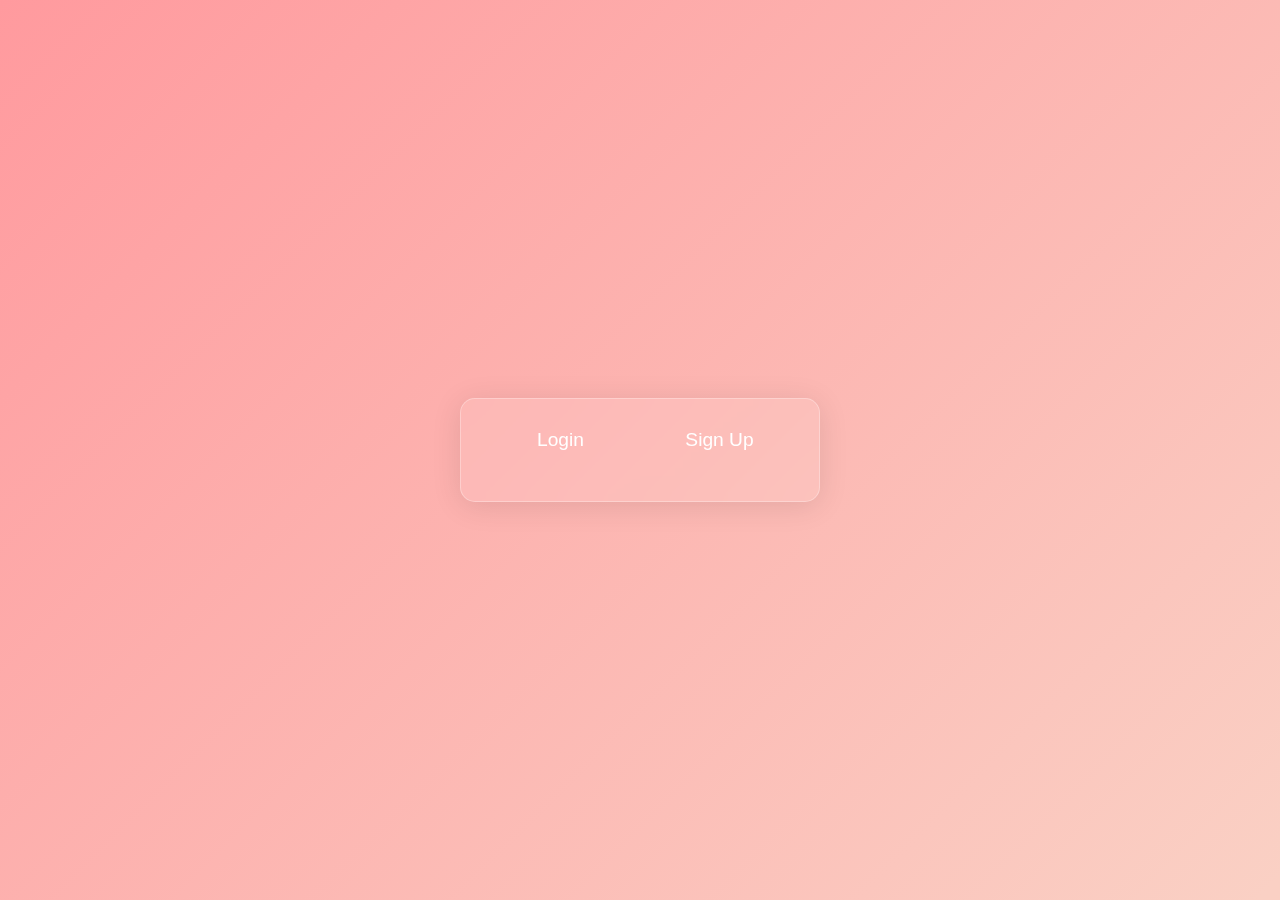
==== login/index.html @ b53d2a86 "first commit" ====
<!DOCTYPE html>
<html lang="en">
<head>
    <meta charset="UTF-8">
    <meta name="viewport" content="width=device-width, initial-scale=1.0">
    <title>Login</title>
    <link rel="stylesheet" href="style.css">
</head>
<body>
    <div class="container">
        <div class="card">
            <div class="toggle">
                <button id="loginToggle">Login</button>
                <button id="signupToggle">Sign Up</button>
            </div>
            <div class="form-container">
                <form id="loginForm" class="form">
                    <h2>Login</h2>
                    <input type="email" placeholder="Email" required>
                    <input type="password" placeholder="Password" required>
                    <button type="submit">Login</button>
                </form>
                <form id="signupForm" class="form hidden">
                    <h2>Sign Up</h2>
                    <input type="text" placeholder="Username" required>
                    <input type="email" placeholder="Email" required>
                    <input type="password" placeholder="Password" required>
                    <button type="submit">Sign Up</button>
                </form>
            </div>
        </div>
    </div>
    <script src="script.js"></script>
</body>
</html>
---- login/style.css ----
@import url("https://fonts.googleapis.com/css2?family=Poppins:wght@300;400;600&display=swap");

* {
    margin: 0;
    padding: 0;
    box-sizing: border-box;
}

body {
    font-family: 'Poppins', sans-serif;
    background: linear-gradient(135deg, #ff9a9e 0%, #fad0c4 99%, #fad0c4 100%);
    display: flex;
    justify-content: center;
    align-items: center;
    height: 100vh;
}

.container {
    position: relative;
    width: 100%;
    max-width: 400px;
    margin: 20px;
    padding: 20px;
}

.card {
    background: rgba(255, 255, 255, 0.1);
    border-radius: 15px;
    backdrop-filter: blur(10px);
    box-shadow: 0 4px 30px rgba(0, 0, 0, 0.1);
    border: 1px solid rgba(255, 255, 255, 0.3);
    padding: 20px;
    text-align: center;
    transition: transform 0.3s, opacity 0.3s;
    animation: fadeIn 0.5s ease-out;
}

@keyframes fadeIn {
    from {
        opacity: 0;
        transform: translateY(20px);
    }
    to {
        opacity: 1;
        transform: translateY(0);
    }
}

.toggle {
    display: flex;
    justify-content: space-around;
    margin-bottom: 20px;
}

.toggle button {
    flex: 1;
    padding: 10px;
    border: none;
    background: none;
    color: #fff;
    font-size: 1.2em;
    cursor: pointer;
    transition: color 0.3s;
}

.toggle button:hover {
    color: #fad0c4;
}

.form-container {
    position: relative;
}

.form {
    display: none;
    animation: slideIn 0.5s forwards;
}

.form input {
    width: 100%;
    padding: 10px;
    margin: 10px 0;
    border: none;
    border-radius: 5px;
    outline: none;
}

.form button {
    width: 100%;
    padding: 10px;
    margin-top: 10px;
    border: none;
    border-radius: 5px;
    background: #fff;
    color: #333;
    font-size: 1em;
    cursor: pointer;
    transition: background-color 0.3s;
}

.form button:hover {
    background-color: #e0e0e0;
}

.hidden {
    display: none;
}

@keyframes slideIn {
    from {
        opacity: 0;
        transform: translateX(-100%);
    }
    to {
        opacity: 1;
        transform: translateX(0);
    }
}

@media (max-width: 480px) {
    .container {
        padding: 10px;
    }

    .card {
        padding: 15px;
    }

    .toggle button {
        font-size: 1em;
    }

    .form input, .form button {
        padding: 8px;
        font-size: 0.9em;
    }
}
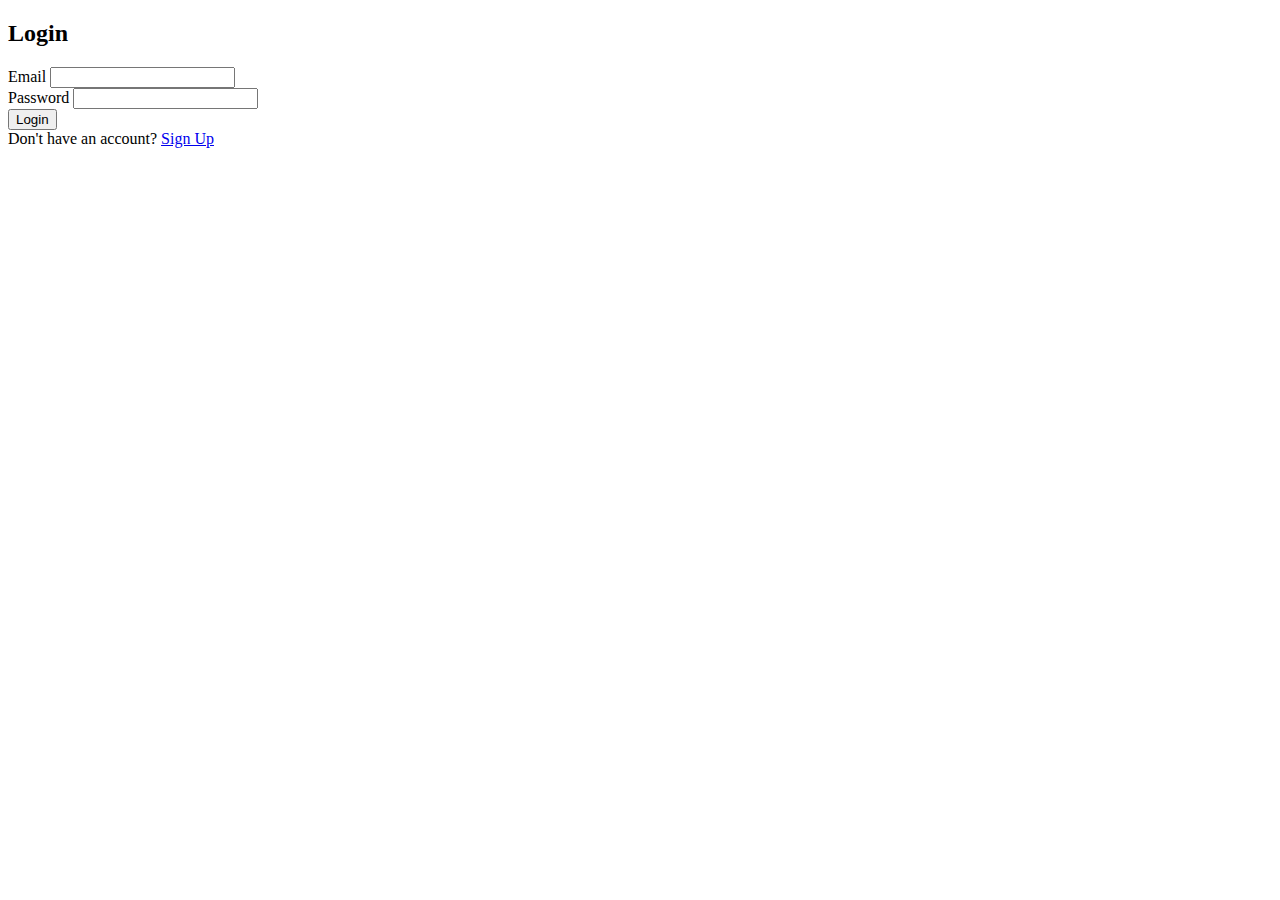
==== commit 703d6c19: "login page" ====
--- a/login/index.html
+++ b/login/index.html
@@ -3,33 +3,28 @@
 <head>
     <meta charset="UTF-8">
     <meta name="viewport" content="width=device-width, initial-scale=1.0">
-    <title>Login</title>
-    <link rel="stylesheet" href="style.css">
+    <title>Login Page</title>
+    <link rel="stylesheet" href="styles.css">
 </head>
 <body>
     <div class="container">
-        <div class="card">
-            <div class="toggle">
-                <button id="loginToggle">Login</button>
-                <button id="signupToggle">Sign Up</button>
-            </div>
-            <div class="form-container">
-                <form id="loginForm" class="form">
-                    <h2>Login</h2>
-                    <input type="email" placeholder="Email" required>
-                    <input type="password" placeholder="Password" required>
-                    <button type="submit">Login</button>
-                </form>
-                <form id="signupForm" class="form hidden">
-                    <h2>Sign Up</h2>
-                    <input type="text" placeholder="Username" required>
-                    <input type="email" placeholder="Email" required>
-                    <input type="password" placeholder="Password" required>
-                    <button type="submit">Sign Up</button>
-                </form>
+        <div class="login-card">
+            <h2>Login</h2>
+            <form>
+                <div class="input-container">
+                    <label for="email">Email</label>
+                    <input type="email" id="email" required>
+                </div>
+                <div class="input-container">
+                    <label for="password">Password</label>
+                    <input type="password" id="password" required>
+                </div>
+                <button type="submit" class="login-btn">Login</button>
+            </form>
+            <div class="signup-link">
+                Don't have an account? <a href="#">Sign Up</a>
             </div>
         </div>
     </div>
-    <script src="script.js"></script>
 </body>
 </html>
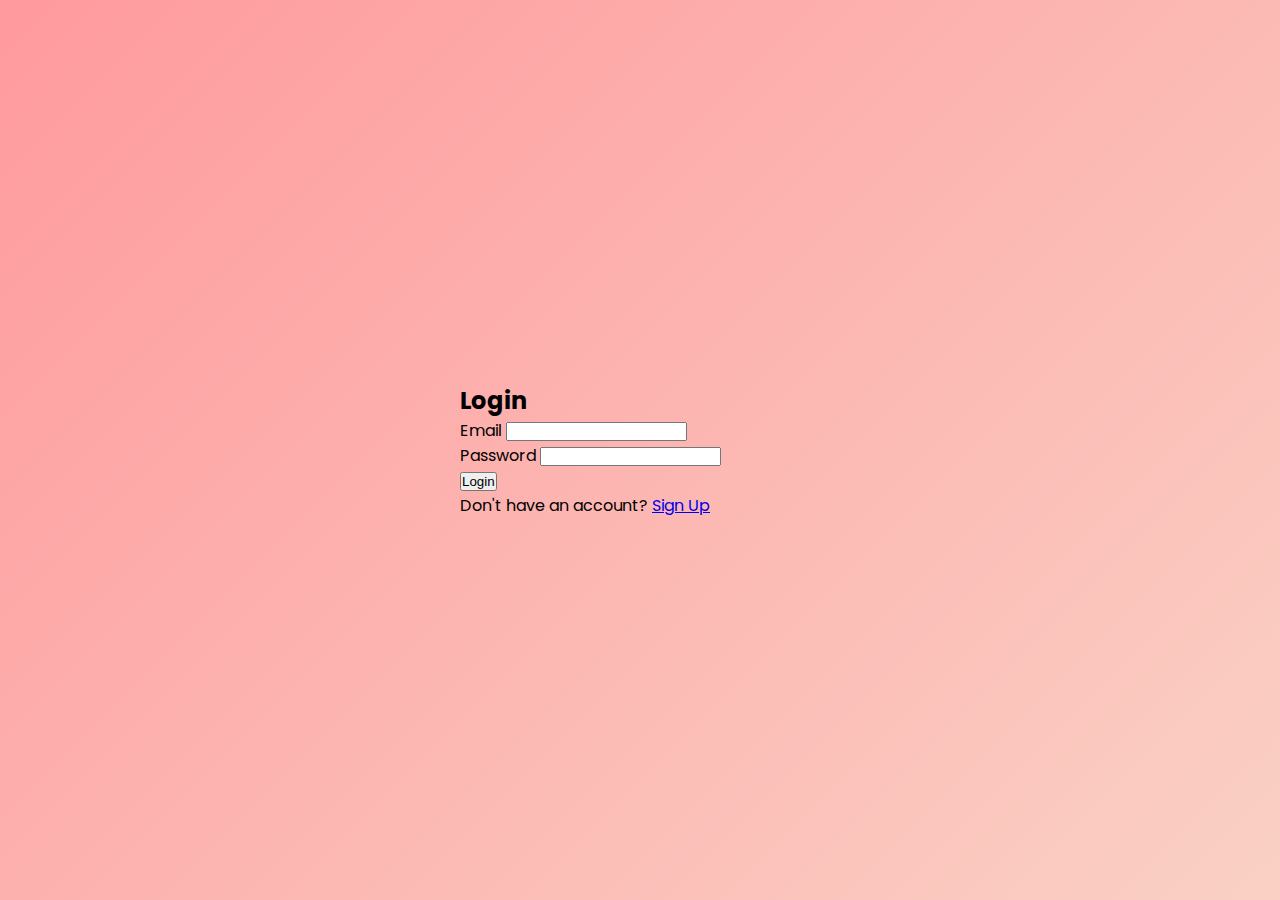
==== commit d15e7b4a: "change" ====
--- a/login/index.html
+++ b/login/index.html
@@ -4,14 +4,17 @@
     <meta charset="UTF-8">
     <meta name="viewport" content="width=device-width, initial-scale=1.0">
     <title>Login Page</title>
-    <link rel="stylesheet" href="styles.css">
+    <link rel="stylesheet" href="../login/style.css">
 </head>
 <body>
-    <div class="container">
-        <div class="login-card">
+    <div 
+    class="container">
+        <div 
+        class="login-card">
             <h2>Login</h2>
             <form>
-                <div class="input-container">
+                <div 
+                class="input-container">
                     <label for="email">Email</label>
                     <input type="email" id="email" required>
                 </div>
@@ -22,7 +25,7 @@
                 <button type="submit" class="login-btn">Login</button>
             </form>
             <div class="signup-link">
-                Don't have an account? <a href="#">Sign Up</a>
+                Don't have an account? <a href="../signup/index.html">Sign Up</a>
             </div>
         </div>
     </div>
--- a/login/style.css
+++ b/login/style.css
@@ -0,0 +1,137 @@
+@import url("https://fonts.googleapis.com/css2?family=Poppins:wght@300;400;600&display=swap");
+
+* {
+    margin: 0;
+    padding: 0;
+    box-sizing: border-box;
+}
+
+body {
+    font-family: 'Poppins', sans-serif;
+    background: linear-gradient(135deg, #ff9a9e 0%, #fad0c4 99%, #fad0c4 100%);
+    display: flex;
+    justify-content: center;
+    align-items: center;
+    height: 100vh;
+}
+
+.container {
+    position: relative;
+    width: 100%;
+    max-width: 400px;
+    margin: 20px;
+    padding: 20px;
+}
+
+.card {
+    background: rgba(255, 255, 255, 0.1);
+    border-radius: 15px;
+    backdrop-filter: blur(10px);
+    box-shadow: 0 4px 30px rgba(0, 0, 0, 0.1);
+    border: 1px solid rgba(255, 255, 255, 0.3);
+    padding: 20px;
+    text-align: center;
+    transition: transform 0.3s, opacity 0.3s;
+    animation: fadeIn 0.5s ease-out;
+}
+
+@keyframes fadeIn {
+    from {
+        opacity: 0;
+        transform: translateY(20px);
+    }
+    to {
+        opacity: 1;
+        transform: translateY(0);
+    }
+}
+
+.toggle {
+    display: flex;
+    justify-content: space-around;
+    margin-bottom: 20px;
+}
+
+.toggle button {
+    flex: 1;
+    padding: 10px;
+    border: none;
+    background: none;
+    color: #fff;
+    font-size: 1.2em;
+    cursor: pointer;
+    transition: color 0.3s;
+}
+
+.toggle button:hover {
+    color: #fad0c4;
+}
+
+.form-container {
+    position: relative;
+}
+
+.form {
+    display: none;
+    animation: slideIn 0.5s forwards;
+}
+
+.form input {
+    width: 100%;
+    padding: 10px;
+    margin: 10px 0;
+    border: none;
+    border-radius: 5px;
+    outline: none;
+}
+
+.form button {
+    width: 100%;
+    padding: 10px;
+    margin-top: 10px;
+    border: none;
+    border-radius: 5px;
+    background: #fff;
+    color: #333;
+    font-size: 1em;
+    cursor: pointer;
+    transition: background-color 0.3s;
+}
+
+.form button:hover {
+    background-color: #e0e0e0;
+}
+
+.hidden {
+    display: none;
+}
+
+@keyframes slideIn {
+    from {
+        opacity: 0;
+        transform: translateX(-100%);
+    }
+    to {
+        opacity: 1;
+        transform: translateX(0);
+    }
+}
+
+@media (max-width: 480px) {
+    .container {
+        padding: 10px;
+    }
+
+    .card {
+        padding: 15px;
+    }
+
+    .toggle button {
+        font-size: 1em;
+    }
+
+    .form input, .form button {
+        padding: 8px;
+        font-size: 0.9em;
+    }
+}
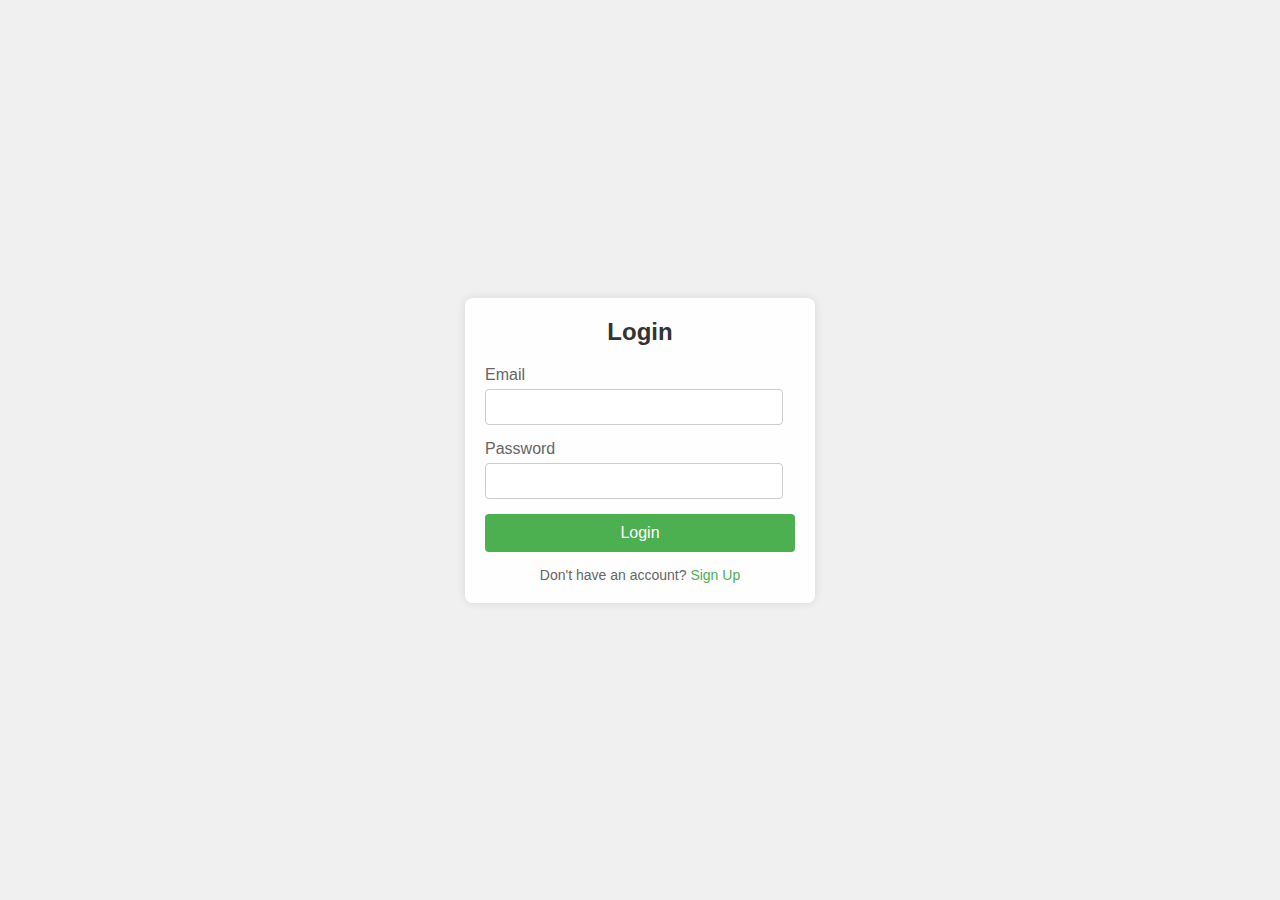
==== commit 2d4291d0: "." ====
--- a/login/index.html
+++ b/login/index.html
@@ -1,33 +1,30 @@
 <!DOCTYPE html>
 <html lang="en">
-<head>
-    <meta charset="UTF-8">
-    <meta name="viewport" content="width=device-width, initial-scale=1.0">
+  <head>
+    <meta charset="UTF-8" />
+    <meta name="viewport" content="width=device-width, initial-scale=1.0" />
     <title>Login Page</title>
-    <link rel="stylesheet" href="../login/style.css">
-</head>
-<body>
-    <div 
-    class="container">
-        <div 
-        class="login-card">
-            <h2>Login</h2>
-            <form>
-                <div 
-                class="input-container">
-                    <label for="email">Email</label>
-                    <input type="email" id="email" required>
-                </div>
-                <div class="input-container">
-                    <label for="password">Password</label>
-                    <input type="password" id="password" required>
-                </div>
-                <button type="submit" class="login-btn">Login</button>
-            </form>
-            <div class="signup-link">
-                Don't have an account? <a href="../signup/index.html">Sign Up</a>
-            </div>
+    <link rel="stylesheet" href="../login/style.css" />
+  </head>
+  <body>
+    <div class="container">
+      <div class="login-card">
+        <h2>Login</h2>
+        <form method="post" action="php/process-login.php">
+          <div class="input-container">
+            <label for="email">Email</label>
+            <input type="email" id="email" required />
+          </div>
+          <div class="input-container">
+            <label for="password">Password</label>
+            <input type="password" id="password" required />
+          </div>
+          <button type="submit" class="login-btn">Login</button>
+        </form>
+        <div class="signup-link">
+          Don't have an account? <a href="signup/index.html">Sign Up</a>
         </div>
+      </div>
     </div>
-</body>
+  </body>
 </html>
--- a/login/style.css
+++ b/login/style.css
@@ -1,4 +1,3 @@
-@import url("https://fonts.googleapis.com/css2?family=Poppins:wght@300;400;600&display=swap");
 
 * {
     margin: 0;
@@ -7,131 +6,103 @@
 }
 
 body {
-    font-family: 'Poppins', sans-serif;
-    background: linear-gradient(135deg, #ff9a9e 0%, #fad0c4 99%, #fad0c4 100%);
+    font-family: Arial, sans-serif;
+    background-color: #f0f0f0;
     display: flex;
-    justify-content: center;
+    justify-content: 
+    center;
     align-items: center;
     height: 100vh;
+    background-image: url('https://cdn.pixabay.com/photo/2024/05/18/19/21/books-8770940_1280.jpg');
+    background-size: cover;
+    background-position: center;
 }
 
 .container {
-    position: relative;
     width: 100%;
-    max-width: 400px;
-    margin: 20px;
-    padding: 20px;
-}
-
-.card {
-    background: rgba(255, 255, 255, 0.1);
-    border-radius: 15px;
-    backdrop-filter: blur(10px);
-    box-shadow: 0 4px 30px rgba(0, 0, 0, 0.1);
-    border: 1px solid rgba(255, 255, 255, 0.3);
-    padding: 20px;
+    max-width: 350px;
+    background-color: rgba(255, 255, 255, 0.9); /* Semi-transparent white background */
+    padding: 0px;
+    border-radius: 8px;
+    box-shadow: 0 0 10px rgba(0, 0, 0, 0.1);
     text-align: center;
-    transition: transform 0.3s, opacity 0.3s;
-    animation: fadeIn 0.5s ease-out;
+    overflow: hidden; /* Ensure rounded corners apply correctly */
+    animation: fadeIn 0.5s ease; /* Fade-in animation */
 }
 
 @keyframes fadeIn {
     from {
         opacity: 0;
-        transform: translateY(20px);
     }
     to {
         opacity: 1;
-        transform: translateY(0);
     }
 }
 
-.toggle {
-    display: flex;
-    justify-content: space-around;
-    margin-bottom: 20px;
+.login-card {
+    padding: 20px;
 }
 
-.toggle button {
-    flex: 1;
-    padding: 10px;
-    border: none;
-    background: none;
-    color: #fff;
-    font-size: 1.2em;
-    cursor: pointer;
-    transition: color 0.3s;
+.login-card h2 {
+    margin-bottom: 20px;
+    color: #333;
 }
 
-.toggle button:hover {
-    color: #fad0c4;
+.input-container {
+    margin-bottom: 15px;
+    text-align: left;
 }
 
-.form-container {
-    position: relative;
+label {
+    display: block;
+    margin-bottom: 5px;
+    color: #666;
 }
 
-.form {
-    display: none;
-    animation: slideIn 0.5s forwards;
+input[type="email"],
+input[type="password"] {
+    width: calc(100% - 12px);
+    padding: 8px;
+    font-size: 16px;
+    border: 1px solid #ccc;
+    border-radius: 4px;
+    transition: border-color 0.3s ease;
 }
 
-.form input {
+input[type="email"]:focus,
+input[type="password"]:focus {
+    outline: none;
+    border-color: #66afe9;
+}
+
+.login-btn {
     width: 100%;
     padding: 10px;
-    margin: 10px 0;
+    font-size: 16px;
+    background-color: #4caf50;
+    color: #fff;
     border: none;
-    border-radius: 5px;
-    outline: none;
+    border-radius: 4px;
+    cursor: pointer;
+    transition: background-color 0.3s ease;
 }
 
-.form button {
-    width: 100%;
-    padding: 10px;
-    margin-top: 10px;
-    border: none;
-    border-radius: 5px;
-    background: #fff;
-    color: #333;
-    font-size: 1em;
-    cursor: pointer;
-    transition: background-color 0.3s;
+.login-btn:hover {
+    background-color: #45a049;
 }
 
-.form button:hover {
-    background-color: #e0e0e0;
+.signup-link {
+    margin-top: 15px;
+    color: #666;
+    font-size: 14px;
 }
 
-.hidden {
-    display: none;
+.signup-link a {
+    color: #4caf50;
+    text-decoration: none;
+    transition: color 0.3s ease;
 }
 
-@keyframes slideIn {
-    from {
-        opacity: 0;
-        transform: translateX(-100%);
-    }
-    to {
-        opacity: 1;
-        transform: translateX(0);
-    }
+.signup-link a:hover {
+    color: #45a049;
 }
-
-@media (max-width: 480px) {
-    .container {
-        padding: 10px;
-    }
-
-    .card {
-        padding: 15px;
-    }
-
-    .toggle button {
-        font-size: 1em;
-    }
-
-    .form input, .form button {
-        padding: 8px;
-        font-size: 0.9em;
-    }
-}
